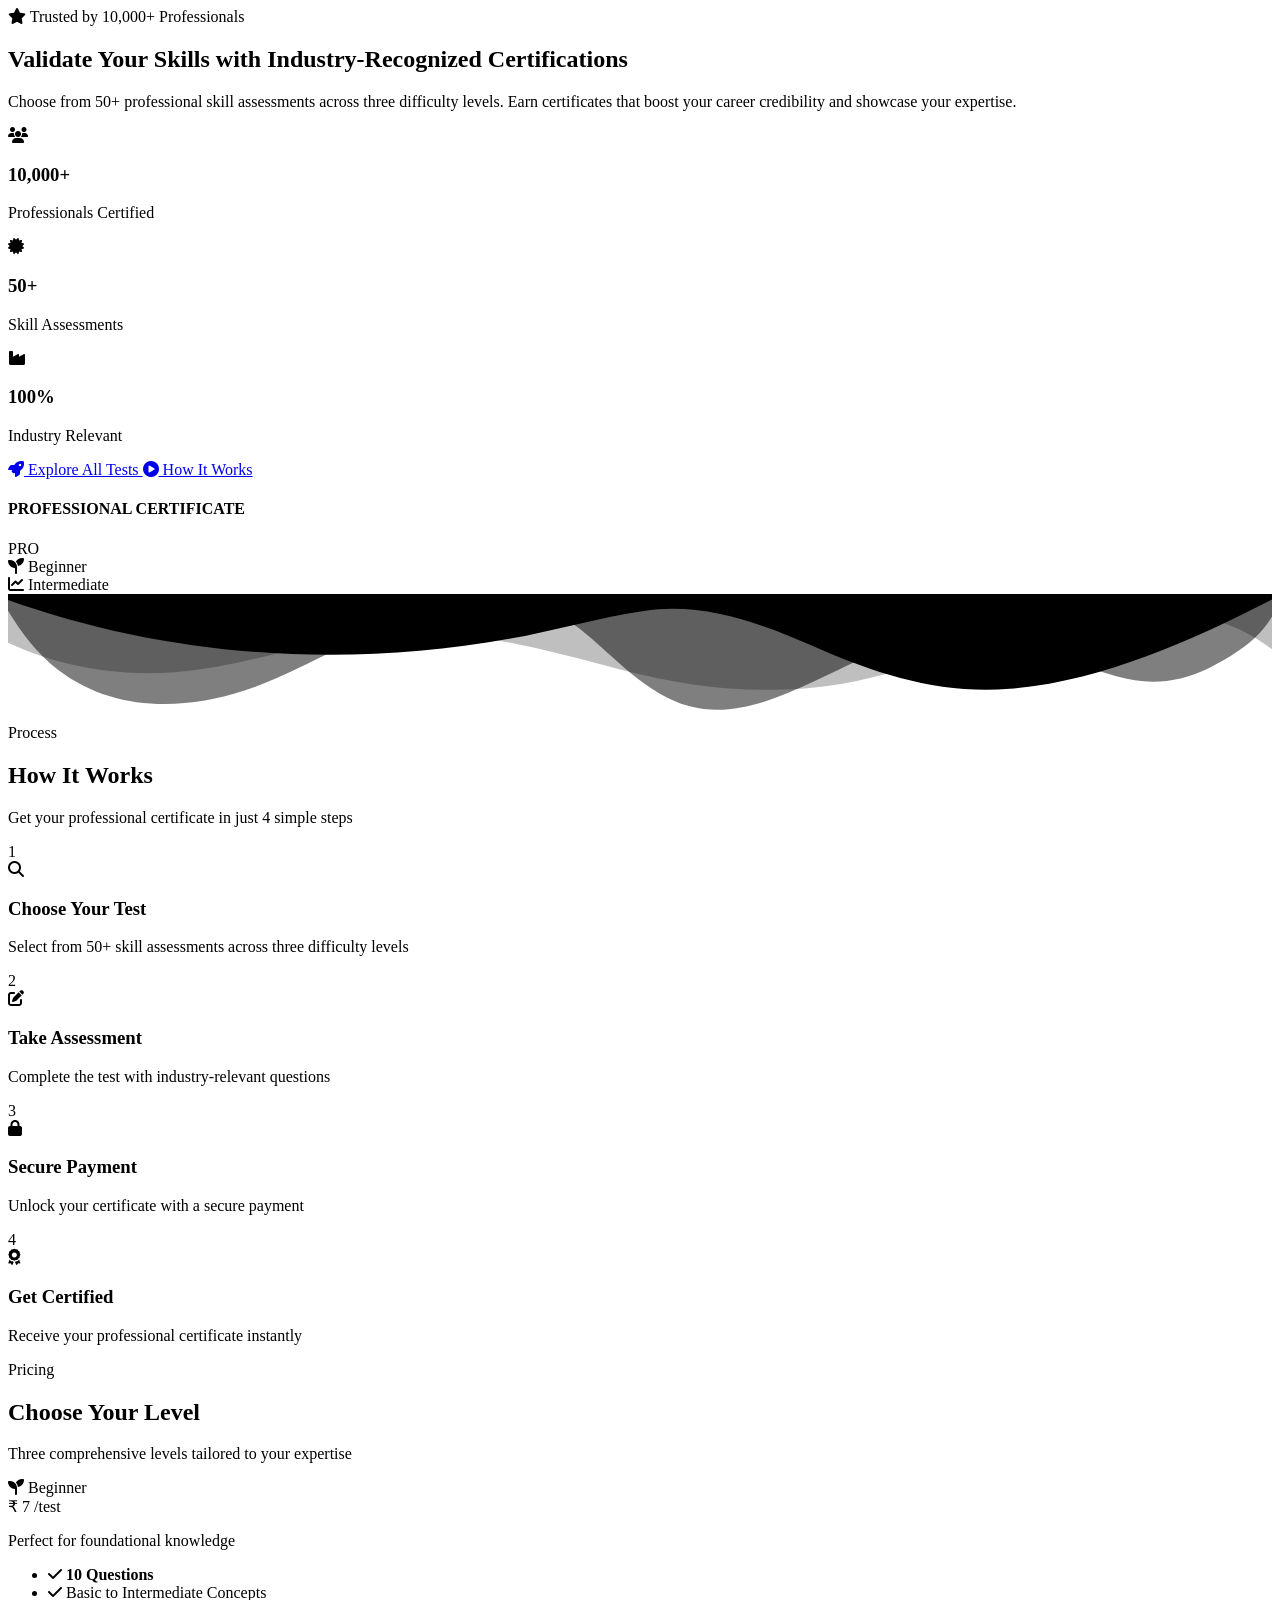
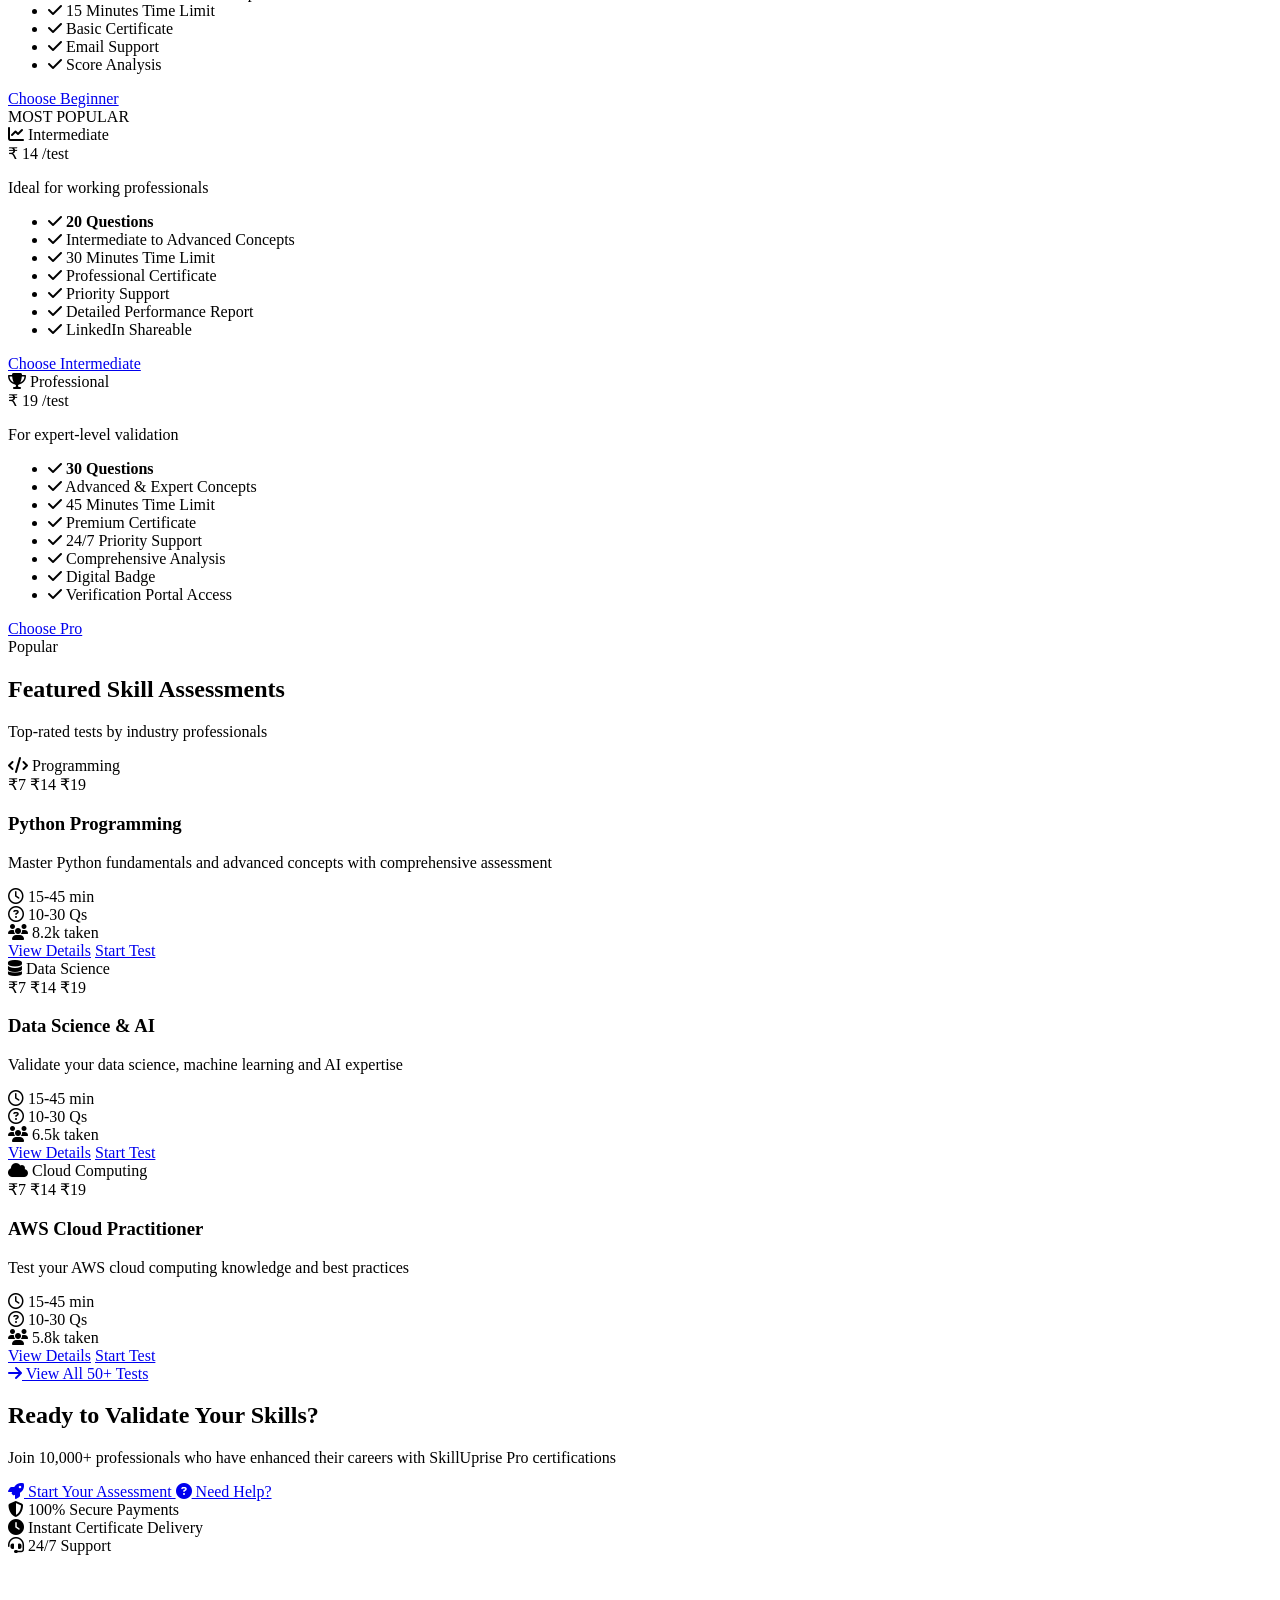
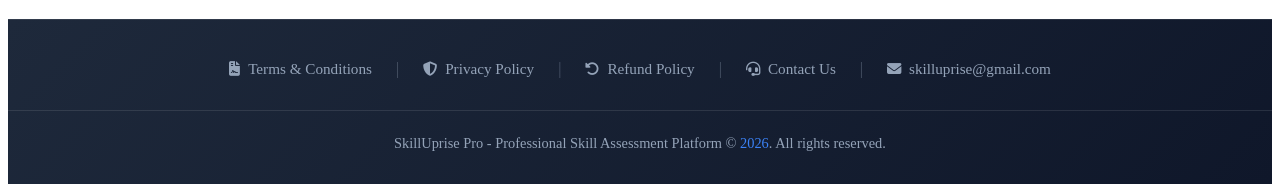
==== index.html @ c8ddd50e "Add files via upload" ====
<!DOCTYPE html>
<html lang="en">
<head>
    <!-- Google Analytics -->
    <script async src="https://www.googletagmanager.com/gtag/js?id=G-DES013BZ2B"></script>
    <script>
      window.dataLayer = window.dataLayer || [];
      function gtag(){dataLayer.push(arguments);}
      gtag('js', new Date());
      gtag('config', 'G-DES013BZ2B');
    </script>

    <!-- Meta Tags -->
    <meta charset="UTF-8">
    <meta name="viewport" content="width=device-width, initial-scale=1.0">
    <meta name="description" content="SkillUprise Pro - Professional skill assessment platform with multi-level certifications. Validate your expertise with industry-recognized certificates.">
    <meta name="keywords" content="skill assessment, certification, professional certificate, online test, career development">
    <meta name="author" content="SkillUprise">
    <meta name="google-site-verification" content="4N7xfxtTd3sCg5svrFJNvcaho8en85BEF1uPayk_ZVs" />
    
    <!-- Open Graph Tags -->
    <meta property="og:title" content="SkillUprise Pro - Professional Skill Assessment Platform">
    <meta property="og:description" content="Validate your expertise with industry-recognized certificates. Three difficulty levels available.">
    <meta property="og:image" content="https://skilluprise.online/images/og-image.jpg">
    <meta property="og:url" content="https://skilluprise.online">
    <meta property="og:type" content="website">
    
    <!-- Twitter Card -->
    <meta name="twitter:card" content="summary_large_image">
    <meta name="twitter:title" content="SkillUprise Pro">
    <meta name="twitter:description" content="Professional skill assessment platform">
    
    <!-- Favicon -->
    <link rel="icon" type="image/png" href="favicon.png">
    <link rel="apple-touch-icon" href="apple-touch-icon.png">
    
    <!-- Title -->
    <title>SkillUprise Pro - Professional Skill Assessment & Certification Platform</title>
    
    <!-- Stylesheets -->
    <link rel="stylesheet" href="https://cdnjs.cloudflare.com/ajax/libs/font-awesome/6.4.0/css/all.min.css">
    <link href="https://fonts.googleapis.com/css2?family=Poppins:wght@300;400;500;600;700&family=Inter:wght@400;500;600;700&display=swap" rel="stylesheet">
    <link rel="stylesheet" href="css/style.css">
    <link rel="stylesheet" href="css/responsive.css">
    
    <!-- Preload Critical Assets -->
    <link rel="preload" href="css/style.css" as="style">
    <link rel="preconnect" href="https://fonts.googleapis.com">
    <link rel="preconnect" href="https://fonts.gstatic.com" crossorigin>
</head>
<body>



    <!-- Hero Section -->
    <section class="hero-section">
        <div class="container">
            <div class="hero-content">
                <div class="hero-text">
                    <span class="hero-badge">
                        <i class="fas fa-star"></i> Trusted by 10,000+ Professionals
                    </span>
                    <h1 class="hero-title">
                        Validate Your Skills with <span class="highlight">Industry-Recognized</span> Certifications
                    </h1>
                    <p class="hero-description">
                        Choose from 50+ professional skill assessments across three difficulty levels. 
                        Earn certificates that boost your career credibility and showcase your expertise.
                    </p>
                    
                    <div class="hero-stats">
                        <div class="stat-item">
                            <i class="fas fa-users"></i>
                            <div>
                                <h3>10,000+</h3>
                                <p>Professionals Certified</p>
                            </div>
                        </div>
                        <div class="stat-item">
                            <i class="fas fa-certificate"></i>
                            <div>
                                <h3>50+</h3>
                                <p>Skill Assessments</p>
                            </div>
                        </div>
                        <div class="stat-item">
                            <i class="fas fa-industry"></i>
                            <div>
                                <h3>100%</h3>
                                <p>Industry Relevant</p>
                            </div>
                        </div>
                    </div>
                    
                    <div class="hero-actions">
                        <a href="tests.html" class="btn btn-primary btn-lg">
                            <i class="fas fa-rocket"></i> Explore All Tests
                        </a>
                        <a href="#how-it-works" class="btn btn-outline btn-lg">
                            <i class="fas fa-play-circle"></i> How It Works
                        </a>
                    </div>
                </div>
                
                <div class="hero-image">
                    <div class="certificate-preview">
                        <div class="certificate-card">
                            <div class="certificate-header">
                                <h4>PROFESSIONAL CERTIFICATE</h4>
                                <span class="cert-badge pro">PRO</span>
                            
                            </div>
                        </div>
                        
                        <div class="floating-badge beginner">
                            <i class="fas fa-seedling"></i>
                            <span>Beginner</span>
                        </div>
                        <div class="floating-badge intermediate">
                            <i class="fas fa-chart-line"></i>
                            <span>Intermediate</span>
                        </div>
                    </div>
                </div>
            </div>
        </div>
        
        <div class="hero-wave">
            <svg viewBox="0 0 1200 120" preserveAspectRatio="none">
                <path d="M0,0V46.29c47.79,22.2,103.59,32.17,158,28,70.36-5.37,136.33-33.31,206.8-37.5C438.64,32.43,512.34,53.67,583,72.05c69.27,18,138.3,24.88,209.4,13.08,36.15-6,69.85-17.84,104.45-29.34C989.49,25,1113-14.29,1200,52.47V0Z" opacity=".25" fill="currentColor"></path>
                <path d="M0,0V15.81C13,36.92,27.64,56.86,47.69,72.05,99.41,111.27,165,111,224.58,91.58c31.15-10.15,60.09-26.07,89.67-39.8,40.92-19,84.73-46,130.83-49.67,36.26-2.85,70.9,9.42,98.6,31.56,31.77,25.39,62.32,62,103.63,73,40.44,10.79,81.35-6.69,119.13-24.28s75.16-39,116.92-43.05c59.73-5.85,113.28,22.88,168.9,38.84,30.2,8.66,59,6.17,87.09-7.5,22.43-10.89,48-26.93,60.65-49.24V0Z" opacity=".5" fill="currentColor"></path>
                <path d="M0,0V5.63C149.93,59,314.09,71.32,475.83,42.57c43-7.64,84.23-20.12,127.61-26.46,59-8.63,112.48,12.24,165.56,35.4C827.93,77.22,886,95.24,951.2,90c86.53-7,172.46-45.71,248.8-84.81V0Z" fill="currentColor"></path>
            </svg>
        </div>
    </section>

    <!-- How It Works Section -->
    <section class="section section-light" id="how-it-works">
        <div class="container">
            <div class="section-header">
                <span class="section-subtitle">Process</span>
                <h2 class="section-title">How It Works</h2>
                <p class="section-description">Get your professional certificate in just 4 simple steps</p>
            </div>
            
            <div class="steps-container">
                <div class="step-card">
                    <div class="step-number">1</div>
                    <div class="step-icon">
                        <i class="fas fa-search"></i>
                    </div>
                    <h3>Choose Your Test</h3>
                    <p>Select from 50+ skill assessments across three difficulty levels</p>
                </div>
                
                <div class="step-card">
                    <div class="step-number">2</div>
                    <div class="step-icon">
                        <i class="fas fa-edit"></i>
                    </div>
                    <h3>Take Assessment</h3>
                    <p>Complete the test with industry-relevant questions</p>
                </div>
                
                <div class="step-card">
                    <div class="step-number">3</div>
                    <div class="step-icon">
                        <i class="fas fa-lock"></i>
                    </div>
                    <h3>Secure Payment</h3>
                    <p>Unlock your certificate with a secure payment</p>
                </div>
                
                <div class="step-card">
                    <div class="step-number">4</div>
                    <div class="step-icon">
                        <i class="fas fa-award"></i>
                    </div>
                    <h3>Get Certified</h3>
                    <p>Receive your professional certificate instantly</p>
                </div>
            </div>
        </div>
    </section>

    <!-- Test Levels Section -->
    <section class="section">
        <div class="container">
            <div class="section-header">
                <span class="section-subtitle">Pricing</span>
                <h2 class="section-title">Choose Your Level</h2>
                <p class="section-description">Three comprehensive levels tailored to your expertise</p>
            </div>
            
            <div class="pricing-cards">
                <!-- Beginner Card -->
                <div class="pricing-card beginner">
                    <div class="pricing-header">
                        <div class="level-badge beginner">
                            <i class="fas fa-seedling"></i>
                            <span>Beginner</span>
                        </div>
                        <div class="price">
                            <span class="currency">₹</span>
                            <span class="amount">7</span>
                            <span class="period">/test</span>
                        </div>
                        <p class="price-description">Perfect for foundational knowledge</p>
                    </div>
                    
                    <div class="pricing-features">
                        <ul>
                            <li><i class="fas fa-check"></i> <strong>10 Questions</strong></li>
                            <li><i class="fas fa-check"></i> Basic to Intermediate Concepts</li>
                            <li><i class="fas fa-check"></i> 15 Minutes Time Limit</li>
                            <li><i class="fas fa-check"></i> Basic Certificate</li>
                            <li><i class="fas fa-check"></i> Email Support</li>
                            <li><i class="fas fa-check"></i> Score Analysis</li>
                        </ul>
                    </div>
                    
                    <div class="pricing-actions">
                        <a href="tests.html?level=beginner" class="btn btn-outline btn-block">Choose Beginner</a>
                    </div>
                </div>
                
                <!-- Intermediate Card -->
                <div class="pricing-card intermediate featured">
                    <div class="popular-badge">MOST POPULAR</div>
                    <div class="pricing-header">
                        <div class="level-badge intermediate">
                            <i class="fas fa-chart-line"></i>
                            <span>Intermediate</span>
                        </div>
                        <div class="price">
                            <span class="currency">₹</span>
                            <span class="amount">14</span>
                            <span class="period">/test</span>
                        </div>
                        <p class="price-description">Ideal for working professionals</p>
                    </div>
                    
                    <div class="pricing-features">
                        <ul>
                            <li><i class="fas fa-check"></i> <strong>20 Questions</strong></li>
                            <li><i class="fas fa-check"></i> Intermediate to Advanced Concepts</li>
                            <li><i class="fas fa-check"></i> 30 Minutes Time Limit</li>
                            <li><i class="fas fa-check"></i> Professional Certificate</li>
                            <li><i class="fas fa-check"></i> Priority Support</li>
                            <li><i class="fas fa-check"></i> Detailed Performance Report</li>
                            <li><i class="fas fa-check"></i> LinkedIn Shareable</li>
                        </ul>
                    </div>
                    
                    <div class="pricing-actions">
                        <a href="tests.html?level=intermediate" class="btn btn-primary btn-block">Choose Intermediate</a>
                    </div>
                </div>
                
                <!-- Pro Card -->
                <div class="pricing-card pro">
                    <div class="pricing-header">
                        <div class="level-badge pro">
                            <i class="fas fa-trophy"></i>
                            <span>Professional</span>
                        </div>
                        <div class="price">
                            <span class="currency">₹</span>
                            <span class="amount">19</span>
                            <span class="period">/test</span>
                        </div>
                        <p class="price-description">For expert-level validation</p>
                    </div>
                    
                    <div class="pricing-features">
                        <ul>
                            <li><i class="fas fa-check"></i> <strong>30 Questions</strong></li>
                            <li><i class="fas fa-check"></i> Advanced & Expert Concepts</li>
                            <li><i class="fas fa-check"></i> 45 Minutes Time Limit</li>
                            <li><i class="fas fa-check"></i> Premium Certificate</li>
                            <li><i class="fas fa-check"></i> 24/7 Priority Support</li>
                            <li><i class="fas fa-check"></i> Comprehensive Analysis</li>
                            <li><i class="fas fa-check"></i> Digital Badge</li>
                            <li><i class="fas fa-check"></i> Verification Portal Access</li>
                        </ul>
                    </div>
                    
                    <div class="pricing-actions">
                        <a href="tests.html?level=pro" class="btn btn-outline btn-block">Choose Pro</a>
                    </div>
                </div>
            </div>
        </div>
    </section>

    <!-- Featured Tests Section -->
    <section class="section section-light">
        <div class="container">
            <div class="section-header">
                <span class="section-subtitle">Popular</span>
                <h2 class="section-title">Featured Skill Assessments</h2>
                <p class="section-description">Top-rated tests by industry professionals</p>
            </div>
            
            <div class="test-grid">
                <!-- Test Card 1 -->
                <div class="test-card">
                    <div class="test-header">
                        <div class="test-category programming">
                            <i class="fas fa-code"></i> Programming
                        </div>
                        <div class="test-levels">
                            <span class="level-badge beginner">₹7</span>
                            <span class="level-badge intermediate">₹14</span>
                            <span class="level-badge pro">₹19</span>
                        </div>
                    </div>
                    
                    <div class="test-body">
                        <h3>Python Programming</h3>
                        <p>Master Python fundamentals and advanced concepts with comprehensive assessment</p>
                        
                        <div class="test-stats">
                            <div class="stat">
                                <i class="far fa-clock"></i>
                                <span>15-45 min</span>
                            </div>
                            <div class="stat">
                                <i class="far fa-question-circle"></i>
                                <span>10-30 Qs</span>
                            </div>
                            <div class="stat">
                                <i class="fas fa-users"></i>
                                <span>8.2k taken</span>
                            </div>
                        </div>
                    </div>
                    
                    <div class="test-actions">
                        <a href="test-detail.html?id=python" class="btn btn-outline">View Details</a>
                        <a href="begin-test.html?id=python&level=beginner" class="btn btn-primary">Start Test</a>
                    </div>
                </div>
                
                <!-- Test Card 2 -->
                <div class="test-card">
                    <div class="test-header">
                        <div class="test-category data">
                            <i class="fas fa-database"></i> Data Science
                        </div>
                        <div class="test-levels">
                            <span class="level-badge beginner">₹7</span>
                            <span class="level-badge intermediate">₹14</span>
                            <span class="level-badge pro">₹19</span>
                        </div>
                    </div>
                    
                    <div class="test-body">
                        <h3>Data Science & AI</h3>
                        <p>Validate your data science, machine learning and AI expertise</p>
                        
                        <div class="test-stats">
                            <div class="stat">
                                <i class="far fa-clock"></i>
                                <span>15-45 min</span>
                            </div>
                            <div class="stat">
                                <i class="far fa-question-circle"></i>
                                <span>10-30 Qs</span>
                            </div>
                            <div class="stat">
                                <i class="fas fa-users"></i>
                                <span>6.5k taken</span>
                            </div>
                        </div>
                    </div>
                    
                    <div class="test-actions">
                        <a href="test-detail.html?id=datascience" class="btn btn-outline">View Details</a>
                        <a href="begin-test.html?id=datascience&level=intermediate" class="btn btn-primary">Start Test</a>
                    </div>
                </div>
                
                <!-- Test Card 3 -->
                <div class="test-card">
                    <div class="test-header">
                        <div class="test-category cloud">
                            <i class="fas fa-cloud"></i> Cloud Computing
                        </div>
                        <div class="test-levels">
                            <span class="level-badge beginner">₹7</span>
                            <span class="level-badge intermediate">₹14</span>
                            <span class="level-badge pro">₹19</span>
                        </div>
                    </div>
                    
                    <div class="test-body">
                        <h3>AWS Cloud Practitioner</h3>
                        <p>Test your AWS cloud computing knowledge and best practices</p>
                        
                        <div class="test-stats">
                            <div class="stat">
                                <i class="far fa-clock"></i>
                                <span>15-45 min</span>
                            </div>
                            <div class="stat">
                                <i class="far fa-question-circle"></i>
                                <span>10-30 Qs</span>
                            </div>
                            <div class="stat">
                                <i class="fas fa-users"></i>
                                <span>5.8k taken</span>
                            </div>
                        </div>
                    </div>
                    
                    <div class="test-actions">
                        <a href="test-detail.html?id=aws" class="btn btn-outline">View Details</a>
                        <a href="begin-test.html?id=aws&level=pro" class="btn btn-primary">Start Test</a>
                    </div>
                </div>
            </div>
            
            <div class="text-center mt-4">
                <a href="tests.html" class="btn btn-outline btn-lg">
                    <i class="fas fa-arrow-right"></i> View All 50+ Tests
                </a>
            </div>
        </div>
    </section>

    

    <!-- CTA Section -->
    <section class="cta-section">
        <div class="container">
            <div class="cta-content">
                <h2>Ready to Validate Your Skills?</h2>
                <p>Join 10,000+ professionals who have enhanced their careers with SkillUprise Pro certifications</p>
                
                <div class="cta-buttons">
                    <a href="tests.html" class="btn btn-primary btn-lg">
                        <i class="fas fa-rocket"></i> Start Your Assessment
                    </a>
                    <a href="contact.html" class="btn btn-outline btn-lg">
                        <i class="fas fa-question-circle"></i> Need Help?
                    </a>
                </div>
                
                <div class="cta-features">
                    <div class="feature">
                        <i class="fas fa-shield-alt"></i>
                        <span>100% Secure Payments</span>
                    </div>
                    <div class="feature">
                        <i class="fas fa-clock"></i>
                        <span>Instant Certificate Delivery</span>
                    </div>
                    <div class="feature">
                        <i class="fas fa-headset"></i>
                        <span>24/7 Support</span>
                    </div>
                </div>
            </div>
        </div>
    </section>

    

    <!-- Scripts -->
    <script src="https://checkout.razorpay.com/v1/checkout.js"></script>
    <script src="js/main.js"></script>
    
    <script>
        // Main JavaScript functionality
        document.addEventListener('DOMContentLoaded', function() {
            // Hide loading spinner
            setTimeout(() => {
                document.getElementById('loading-spinner').style.display = 'none';
            }, 1000);
            
            // Mobile navigation toggle
            const navToggle = document.getElementById('navToggle');
            const navMenu = document.getElementById('navMenu');
            
            if (navToggle && navMenu) {
                navToggle.addEventListener('click', () => {
                    navMenu.classList.toggle('active');
                    navToggle.innerHTML = navMenu.classList.contains('active') 
                        ? '<i class="fas fa-times"></i>' 
                        : '<i class="fas fa-bars"></i>';
                });
            }
            
            // Dropdown functionality
            const dropdowns = document.querySelectorAll('.dropdown');
            dropdowns.forEach(dropdown => {
                dropdown.addEventListener('click', (e) => {
                    if (window.innerWidth <= 768) {
                        e.preventDefault();
                        dropdown.classList.toggle('active');
                    }
                });
            });
            
            // Smooth scrolling for anchor links
            document.querySelectorAll('a[href^="#"]').forEach(anchor => {
                anchor.addEventListener('click', function(e) {
                    e.preventDefault();
                    const targetId = this.getAttribute('href');
                    if (targetId !== '#') {
                        const targetElement = document.querySelector(targetId);
                        if (targetElement) {
                            window.scrollTo({
                                top: targetElement.offsetTop - 80,
                                behavior: 'smooth'
                            });
                        }
                    }
                });
            });
            
            // Animate elements on scroll
            const observerOptions = {
                threshold: 100,
                rootMargin: '0px 0px -50px 0px'
            };
            
            const observer = new IntersectionObserver((entries) => {
                entries.forEach(entry => {
                    if (entry.isIntersecting) {
                        entry.target.classList.add('animated');
                    }
                });
            }, observerOptions);
            
            // Observe elements to animate
            document.querySelectorAll('.step-card, .pricing-card, .test-card, .testimonial-card').forEach(el => {
                observer.observe(el);
            });
            
            // Update copyright year
            const yearSpan = document.querySelector('.current-year');
            if (yearSpan) {
                yearSpan.textContent = new Date().getFullYear();
            }
        });
    </script>
</body>
</html>
<!-- Footer -->
<footer class="footer">
    <div class="container">
        <div class="footer-links">
            <a href="policies.html#terms" class="footer-link">
                <i class="fas fa-file-contract"></i> Terms & Conditions
            </a>
            <span class="separator">|</span>
            <a href="policies.html#privacy" class="footer-link">
                <i class="fas fa-shield-alt"></i> Privacy Policy
            </a>
            <span class="separator">|</span>
            <a href="policies.html#refund" class="footer-link">
                <i class="fas fa-undo-alt"></i> Refund Policy
            </a>
            <span class="separator">|</span>
            <a href="contact.html" class="footer-link">
                <i class="fas fa-headset"></i> Contact Us
            </a>
            <span class="separator">|</span>
            <a href="mailto:skilluprise@gmail.com" class="footer-link">
                <i class="fas fa-envelope"></i> skilluprise@gmail.com
            </a>
        </div>
        
        <div class="footer-bottom">
            <p>SkillUprise Pro - Professional Skill Assessment Platform &copy; <span class="current-year">2024</span>. All rights reserved.</p>
        </div>
    </div>
</footer>

<style>
    /* Footer Styles */
    .footer {
        background: linear-gradient(135deg, #1e293b 0%, #0f172a 100%);
        color: #e2e8f0;
        padding: 2rem 0;
        text-align: center;
        margin-top: 4rem;
        border-top: 1px solid rgba(255, 255, 255, 0.1);
    }

    .footer-links {
        display: flex;
        justify-content: center;
        align-items: center;
        flex-wrap: wrap;
        gap: 0.5rem;
        margin-bottom: 1.5rem;
        padding: 0 1rem;
    }

    .footer-link {
        color: #94a3b8;
        text-decoration: none;
        display: inline-flex;
        align-items: center;
        gap: 0.5rem;
        padding: 0.5rem 1rem;
        border-radius: 6px;
        transition: all 0.3s ease;
        font-size: 0.95rem;
    }

    .footer-link:hover {
        color: #3b82f6;
        background: rgba(59, 130, 246, 0.1);
        transform: translateY(-2px);
    }

    .footer-link i {
        font-size: 0.9rem;
    }

    .separator {
        color: #4a5568;
        user-select: none;
    }

    .footer-bottom {
        border-top: 1px solid rgba(255, 255, 255, 0.1);
        padding-top: 1.5rem;
        margin-top: 1rem;
    }

    .footer-bottom p {
        color: #94a3b8;
        font-size: 0.9rem;
        margin: 0;
    }

    .current-year {
        color: #3b82f6;
    }

    /* Responsive Design */
    @media (max-width: 768px) {
        .footer-links {
            flex-direction: column;
            gap: 0.75rem;
        }
        
        .separator {
            display: none;
        }
        
        .footer-link {
            padding: 0.75rem 1.5rem;
            background: rgba(255, 255, 255, 0.05);
            border-radius: 8px;
            width: 100%;
            max-width: 250px;
            justify-content: center;
        }
    }

    @media (max-width: 480px) {
        .footer {
            padding: 1.5rem 0;
        }
        
        .footer-link {
            font-size: 0.9rem;
            padding: 0.6rem 1rem;
        }
        
        .footer-bottom p {
            font-size: 0.85rem;
            padding: 0 1rem;
        }
    }
</style>

<script>
    // Update copyright year
    document.addEventListener('DOMContentLoaded', function() {
        const yearSpan = document.querySelector('.current-year');
        if (yearSpan) {
            yearSpan.textContent = new Date().getFullYear();
        }
    });
</script>
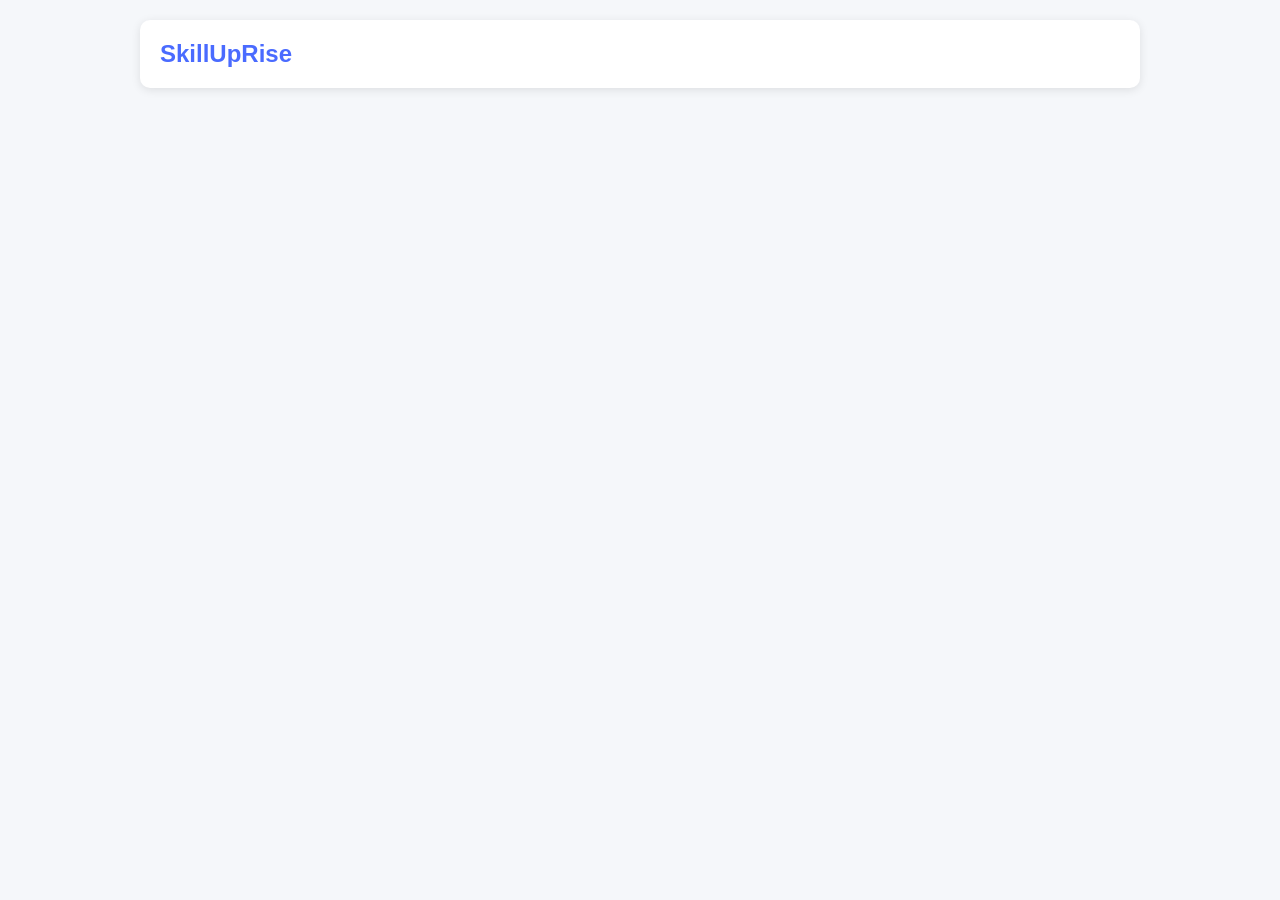
==== commit efd3030a: "Update index.html" ====
--- a/index.html
+++ b/index.html
@@ -1,692 +1,764 @@
 <!DOCTYPE html>
 <html lang="en">
 <head>
-    <!-- Google Analytics -->
-    <script async src="https://www.googletagmanager.com/gtag/js?id=G-DES013BZ2B"></script>
-    <script>
-      window.dataLayer = window.dataLayer || [];
-      function gtag(){dataLayer.push(arguments);}
-      gtag('js', new Date());
-      gtag('config', 'G-DES013BZ2B');
-    </script>
-
-    <!-- Meta Tags -->
     <meta charset="UTF-8">
     <meta name="viewport" content="width=device-width, initial-scale=1.0">
-    <meta name="description" content="SkillUprise Pro - Professional skill assessment platform with multi-level certifications. Validate your expertise with industry-recognized certificates.">
-    <meta name="keywords" content="skill assessment, certification, professional certificate, online test, career development">
-    <meta name="author" content="SkillUprise">
-    <meta name="google-site-verification" content="4N7xfxtTd3sCg5svrFJNvcaho8en85BEF1uPayk_ZVs" />
-    
-    <!-- Open Graph Tags -->
-    <meta property="og:title" content="SkillUprise Pro - Professional Skill Assessment Platform">
-    <meta property="og:description" content="Validate your expertise with industry-recognized certificates. Three difficulty levels available.">
-    <meta property="og:image" content="https://skilluprise.online/images/og-image.jpg">
-    <meta property="og:url" content="https://skilluprise.online">
-    <meta property="og:type" content="website">
-    
-    <!-- Twitter Card -->
-    <meta name="twitter:card" content="summary_large_image">
-    <meta name="twitter:title" content="SkillUprise Pro">
-    <meta name="twitter:description" content="Professional skill assessment platform">
-    
-    <!-- Favicon -->
-    <link rel="icon" type="image/png" href="favicon.png">
-    <link rel="apple-touch-icon" href="apple-touch-icon.png">
-    
-    <!-- Title -->
-    <title>SkillUprise Pro - Professional Skill Assessment & Certification Platform</title>
-    
-    <!-- Stylesheets -->
-    <link rel="stylesheet" href="https://cdnjs.cloudflare.com/ajax/libs/font-awesome/6.4.0/css/all.min.css">
-    <link href="https://fonts.googleapis.com/css2?family=Poppins:wght@300;400;500;600;700&family=Inter:wght@400;500;600;700&display=swap" rel="stylesheet">
-    <link rel="stylesheet" href="css/style.css">
-    <link rel="stylesheet" href="css/responsive.css">
-    
-    <!-- Preload Critical Assets -->
-    <link rel="preload" href="css/style.css" as="style">
-    <link rel="preconnect" href="https://fonts.googleapis.com">
-    <link rel="preconnect" href="https://fonts.gstatic.com" crossorigin>
+    <title>SkillUpRise - Learn Programming</title>
+    <style>
+        * {
+            margin: 0;
+            padding: 0;
+            box-sizing: border-box;
+            font-family: Arial, sans-serif;
+        }
+
+        body {
+            background: #f5f7fa;
+            color: #333;
+            padding: 20px;
+        }
+
+        .container {
+            max-width: 1000px;
+            margin: 0 auto;
+        }
+
+        /* Header */
+        .header {
+            background: white;
+            padding: 20px;
+            border-radius: 10px;
+            box-shadow: 0 2px 10px rgba(0,0,0,0.1);
+            margin-bottom: 20px;
+            display: flex;
+            justify-content: space-between;
+            align-items: center;
+        }
+
+        .logo {
+            font-size: 24px;
+            font-weight: bold;
+            color: #4a6bff;
+        }
+
+        .user-info {
+            display: flex;
+            align-items: center;
+            gap: 15px;
+        }
+
+        .btn {
+            padding: 8px 20px;
+            border: none;
+            border-radius: 5px;
+            cursor: pointer;
+            font-weight: 600;
+            background: #4a6bff;
+            color: white;
+        }
+
+        .btn:hover {
+            background: #3a5bef;
+        }
+
+        /* Course Card */
+        .course-card {
+            background: white;
+            padding: 30px;
+            border-radius: 10px;
+            box-shadow: 0 5px 15px rgba(0,0,0,0.1);
+            margin-bottom: 20px;
+        }
+
+        .course-title {
+            font-size: 28px;
+            margin-bottom: 10px;
+            color: #333;
+        }
+
+        .course-meta {
+            display: flex;
+            gap: 20px;
+            margin: 15px 0;
+            color: #666;
+        }
+
+        .course-actions {
+            margin-top: 20px;
+            display: flex;
+            gap: 10px;
+        }
+
+        /* Modal */
+        .modal {
+            display: none;
+            position: fixed;
+            top: 0;
+            left: 0;
+            width: 100%;
+            height: 100%;
+            background: rgba(0,0,0,0.5);
+            z-index: 1000;
+            justify-content: center;
+            align-items: center;
+        }
+
+        .modal-content {
+            background: white;
+            padding: 30px;
+            border-radius: 10px;
+            width: 90%;
+            max-width: 400px;
+        }
+
+        .form-group {
+            margin-bottom: 15px;
+        }
+
+        .form-group label {
+            display: block;
+            margin-bottom: 5px;
+            font-weight: 600;
+        }
+
+        .form-group input {
+            width: 100%;
+            padding: 10px;
+            border: 1px solid #ddd;
+            border-radius: 5px;
+            font-size: 16px;
+        }
+
+        /* Message */
+        .message {
+            position: fixed;
+            top: 20px;
+            right: 20px;
+            background: white;
+            padding: 15px 25px;
+            border-radius: 5px;
+            box-shadow: 0 5px 15px rgba(0,0,0,0.2);
+            z-index: 1001;
+            display: none;
+        }
+
+        .message.success {
+            border-left: 4px solid #28a745;
+        }
+
+        .message.error {
+            border-left: 4px solid #dc3545;
+        }
+
+        /* Loading */
+        .loading {
+            display: none;
+            position: fixed;
+            top: 0;
+            left: 0;
+            width: 100%;
+            height: 100%;
+            background: rgba(255,255,255,0.9);
+            z-index: 1002;
+            justify-content: center;
+            align-items: center;
+        }
+
+        .spinner {
+            width: 40px;
+            height: 40px;
+            border: 4px solid #f3f3f3;
+            border-top: 4px solid #4a6bff;
+            border-radius: 50%;
+            animation: spin 1s linear infinite;
+        }
+
+        @keyframes spin {
+            0% { transform: rotate(0deg); }
+            100% { transform: rotate(360deg); }
+        }
+
+        /* Chapter Content */
+        .chapter-content {
+            background: white;
+            padding: 30px;
+            border-radius: 10px;
+            margin: 20px 0;
+            box-shadow: 0 5px 15px rgba(0,0,0,0.1);
+        }
+
+        .mcq-section, .task-section {
+            margin: 20px 0;
+            padding: 20px;
+            background: #f8f9fa;
+            border-radius: 8px;
+        }
+
+        .mcq-option {
+            padding: 10px;
+            margin: 5px 0;
+            background: white;
+            border: 1px solid #ddd;
+            border-radius: 5px;
+            cursor: pointer;
+        }
+
+        .mcq-option.selected {
+            background: #e3f2fd;
+            border-color: #4a6bff;
+        }
+
+        textarea {
+            width: 100%;
+            padding: 10px;
+            border: 1px solid #ddd;
+            border-radius: 5px;
+            min-height: 100px;
+            margin: 10px 0;
+        }
+
+        /* Progress Bar */
+        .progress-container {
+            margin: 20px 0;
+        }
+
+        .progress-bar {
+            height: 10px;
+            background: #e0e0e0;
+            border-radius: 5px;
+            overflow: hidden;
+        }
+
+        .progress-fill {
+            height: 100%;
+            background: #4a6bff;
+            width: 0%;
+            transition: width 0.5s;
+        }
+    </style>
 </head>
 <body>
-
-
-
-    <!-- Hero Section -->
-    <section class="hero-section">
-        <div class="container">
-            <div class="hero-content">
-                <div class="hero-text">
-                    <span class="hero-badge">
-                        <i class="fas fa-star"></i> Trusted by 10,000+ Professionals
-                    </span>
-                    <h1 class="hero-title">
-                        Validate Your Skills with <span class="highlight">Industry-Recognized</span> Certifications
-                    </h1>
-                    <p class="hero-description">
-                        Choose from 50+ professional skill assessments across three difficulty levels. 
-                        Earn certificates that boost your career credibility and showcase your expertise.
-                    </p>
+    <div class="container">
+        <!-- Loading -->
+        <div class="loading" id="loading">
+            <div class="spinner"></div>
+        </div>
+
+        <!-- Message -->
+        <div class="message" id="message"></div>
+
+        <!-- Header -->
+        <div class="header" id="header">
+            <div class="logo">SkillUpRise</div>
+            <div class="user-info" id="userInfo">
+                <!-- Will be filled by JavaScript -->
+            </div>
+        </div>
+
+        <!-- Main Content -->
+        <div id="mainContent">
+            <!-- Will be filled by JavaScript -->
+        </div>
+    </div>
+
+    <!-- Modals -->
+    <div class="modal" id="loginModal">
+        <div class="modal-content">
+            <h2 style="margin-bottom: 20px;">Login</h2>
+            <form id="loginForm">
+                <div class="form-group">
+                    <label>Email</label>
+                    <input type="email" id="loginEmail" required>
+                </div>
+                <div class="form-group">
+                    <label>Password</label>
+                    <input type="password" id="loginPassword" required>
+                </div>
+                <button type="submit" class="btn" style="width: 100%;">Login</button>
+            </form>
+        </div>
+    </div>
+
+    <div class="modal" id="signupModal">
+        <div class="modal-content">
+            <h2 style="margin-bottom: 20px;">Sign Up</h2>
+            <form id="signupForm">
+                <div class="form-group">
+                    <label>Full Name</label>
+                    <input type="text" id="signupName" required>
+                </div>
+                <div class="form-group">
+                    <label>Email</label>
+                    <input type="email" id="signupEmail" required>
+                </div>
+                <div class="form-group">
+                    <label>Password</label>
+                    <input type="password" id="signupPassword" required minlength="6">
+                </div>
+                <button type="submit" class="btn" style="width: 100%;">Create Account</button>
+            </form>
+        </div>
+    </div>
+
+    <script>
+        // Configuration
+        const GOOGLE_SCRIPT_URL = 'https://script.google.com/macros/s/AKfycbwg8obk8BF_5XMUAlMV3u6kAJmWuRpdMUfY0810p3SokqlwDk2cbmVFZ2YuSRVWvweSIw/exec';
+        const RAZORPAY_KEY = 'rzp_test_x5g5F1m5rGl4l6'; // Replace with your key
+
+        // Course Data
+        const courseData = {
+            id: "WD001",
+            title: "Web Development Fundamentals",
+            description: "Learn HTML, CSS, and JavaScript from scratch. Build real projects with hands-on exercises.",
+            price: 49,
+            chapters: 2,
+            duration: "4 weeks",
+            
+            chapters: [
+                {
+                    id: 1,
+                    title: "HTML Basics",
+                    content: `HTML (HyperText Markup Language) is the foundation of web pages. Learn basic structure, tags, and elements.`,
+                    mcq: {
+                        question: "What does HTML stand for?",
+                        options: [
+                            "A) Hyper Text Markup Language",
+                            "B) High Tech Modern Language",
+                            "C) Hyper Transfer Markup Language",
+                            "D) Home Tool Markup Language"
+                        ],
+                        correct: "A"
+                    },
+                    task: "Create a simple HTML page with header, paragraph, and image."
+                },
+                {
+                    id: 2,
+                    title: "CSS Styling",
+                    content: `CSS (Cascading Style Sheets) is used to style HTML elements. Learn colors, fonts, and layouts.`,
+                    mcq: {
+                        question: "Which CSS property changes text color?",
+                        options: [
+                            "A) text-color",
+                            "B) font-color",
+                            "C) color",
+                            "D) background-color"
+                        ],
+                        correct: "C"
+                    },
+                    task: "Style your HTML page with colors, fonts, and layout."
+                }
+            ]
+        };
+
+        // State
+        let currentUser = null;
+        let currentCourse = courseData;
+        let userProgress = [];
+
+        // Initialize
+        async function init() {
+            showLoading();
+            
+            try {
+                // Initialize Google Sheets
+                const initResponse = await callGoogleScript('initialize', {});
+                console.log('System initialized:', initResponse);
+                
+                // Check saved user
+                const savedUser = localStorage.getItem('skilluprise_user');
+                if (savedUser) {
+                    currentUser = JSON.parse(savedUser);
+                    updateUserUI();
+                }
+                
+                // Load main page
+                loadHomePage();
+                
+            } catch (error) {
+                console.error('Initialization error:', error);
+                showMessage('Error connecting to server', 'error');
+                // Fallback: Load home page anyway
+                loadHomePage();
+            } finally {
+                hideLoading();
+            }
+        }
+
+        // Call Google Script
+        async function callGoogleScript(action, data = {}) {
+            try {
+                const response = await fetch(GOOGLE_SCRIPT_URL, {
+                    method: 'POST',
+                    headers: {
+                        'Content-Type': 'application/json',
+                    },
+                    body: JSON.stringify({
+                        action: action,
+                        ...data
+                    })
+                });
+                return await response.json();
+            } catch (error) {
+                console.error('API call failed:', error);
+                throw error;
+            }
+        }
+
+        // Show/Hide Loading
+        function showLoading() {
+            document.getElementById('loading').style.display = 'flex';
+        }
+
+        function hideLoading() {
+            document.getElementById('loading').style.display = 'none';
+        }
+
+        // Show Message
+        function showMessage(text, type = 'success') {
+            const messageDiv = document.getElementById('message');
+            messageDiv.textContent = text;
+            messageDiv.className = `message ${type}`;
+            messageDiv.style.display = 'block';
+            
+            setTimeout(() => {
+                messageDiv.style.display = 'none';
+            }, 3000);
+        }
+
+        // Show Modal
+        function showModal(modalId) {
+            document.getElementById(modalId).style.display = 'flex';
+        }
+
+        // Hide Modal
+        function hideModal(modalId) {
+            document.getElementById(modalId).style.display = 'none';
+        }
+
+        // Update User UI
+        function updateUserUI() {
+            const userInfoDiv = document.getElementById('userInfo');
+            
+            if (currentUser) {
+                userInfoDiv.innerHTML = `
+                    <span>Welcome, ${currentUser.name}</span>
+                    <button class="btn" onclick="logout()">Logout</button>
+                `;
+            } else {
+                userInfoDiv.innerHTML = `
+                    <button class="btn" onclick="showModal('loginModal')">Login</button>
+                    <button class="btn" onclick="showModal('signupModal')">Sign Up</button>
+                `;
+            }
+        }
+
+        // Load Home Page
+        function loadHomePage() {
+            const mainContent = document.getElementById('mainContent');
+            
+            mainContent.innerHTML = `
+                <div class="course-card">
+                    <h1 class="course-title">${courseData.title}</h1>
+                    <p>${courseData.description}</p>
                     
-                    <div class="hero-stats">
-                        <div class="stat-item">
-                            <i class="fas fa-users"></i>
-                            <div>
-                                <h3>10,000+</h3>
-                                <p>Professionals Certified</p>
-                            </div>
-                        </div>
-                        <div class="stat-item">
-                            <i class="fas fa-certificate"></i>
-                            <div>
-                                <h3>50+</h3>
-                                <p>Skill Assessments</p>
-                            </div>
-                        </div>
-                        <div class="stat-item">
-                            <i class="fas fa-industry"></i>
-                            <div>
-                                <h3>100%</h3>
-                                <p>Industry Relevant</p>
-                            </div>
-                        </div>
+                    <div class="course-meta">
+                        <span>💰 Price: ₹${courseData.price}</span>
+                        <span>📚 Chapters: ${courseData.chapters}</span>
+                        <span>⏱️ Duration: ${courseData.duration}</span>
                     </div>
                     
-                    <div class="hero-actions">
-                        <a href="tests.html" class="btn btn-primary btn-lg">
-                            <i class="fas fa-rocket"></i> Explore All Tests
-                        </a>
-                        <a href="#how-it-works" class="btn btn-outline btn-lg">
-                            <i class="fas fa-play-circle"></i> How It Works
-                        </a>
+                    <div class="course-actions" id="courseActions">
+                        <!-- Actions will be updated based on user status -->
                     </div>
                 </div>
-                
-                <div class="hero-image">
-                    <div class="certificate-preview">
-                        <div class="certificate-card">
-                            <div class="certificate-header">
-                                <h4>PROFESSIONAL CERTIFICATE</h4>
-                                <span class="cert-badge pro">PRO</span>
-                            
-                            </div>
+            `;
+            
+            updateCourseActions();
+        }
+
+        // Update Course Actions
+        function updateCourseActions() {
+            const actionsDiv = document.getElementById('courseActions');
+            
+            if (!currentUser) {
+                actionsDiv.innerHTML = `
+                    <button class="btn" onclick="showModal('loginModal')">
+                        Login to Enroll
+                    </button>
+                `;
+                return;
+            }
+            
+            // Check if user has access
+            checkCourseAccess().then(hasAccess => {
+                if (hasAccess) {
+                    actionsDiv.innerHTML = `
+                        <button class="btn" onclick="startCourse()">
+                            Start Learning
+                        </button>
+                        <button class="btn" onclick="viewProgress()">
+                            View Progress
+                        </button>
+                    `;
+                } else {
+                    actionsDiv.innerHTML = `
+                        <button class="btn" onclick="enrollCourse()">
+                            Enroll Now - ₹${courseData.price}
+                        </button>
+                    `;
+                }
+            });
+        }
+
+        // Check Course Access
+        async function checkCourseAccess() {
+            if (!currentUser) return false;
+            
+            try {
+                const response = await callGoogleScript('checkAccess', {
+                    userId: currentUser.userId,
+                    courseId: courseData.id
+                });
+                
+                return response.hasAccess || false;
+            } catch (error) {
+                console.error('Access check failed:', error);
+                return false;
+            }
+        }
+
+        // Enroll Course
+        async function enrollCourse() {
+            if (!currentUser) {
+                showModal('loginModal');
+                return;
+            }
+            
+            showLoading();
+            
+            try {
+                // Create payment order
+                const paymentResponse = await callGoogleScript('createPayment', {
+                    userId: currentUser.userId,
+                    courseId: courseData.id,
+                    amount: courseData.price
+                });
+                
+                if (paymentResponse.success) {
+                    // Initialize Razorpay
+                    const options = {
+                        key: RAZORPAY_KEY,
+                        amount: paymentResponse.amount,
+                        currency: paymentResponse.currency,
+                        name: 'SkillUpRise',
+                        description: courseData.title,
+                        order_id: paymentResponse.orderId,
+                        handler: async function(response) {
+                            await verifyPayment(response, paymentResponse.paymentId);
+                        },
+                        prefill: {
+                            name: currentUser.name,
+                            email: currentUser.email
+                        },
+                        theme: {
+                            color: '#4a6bff'
+                        }
+                    };
+                    
+                    const rzp = new Razorpay(options);
+                    rzp.open();
+                } else {
+                    showMessage('Payment creation failed', 'error');
+                }
+            } catch (error) {
+                console.error('Enrollment error:', error);
+                showMessage('Enrollment failed', 'error');
+            } finally {
+                hideLoading();
+            }
+        }
+
+        // Verify Payment
+        async function verifyPayment(razorpayResponse, paymentId) {
+            showLoading();
+            
+            try {
+                const response = await callGoogleScript('verifyPayment', {
+                    paymentId: paymentId,
+                    orderId: razorpayResponse.razorpay_order_id,
+                    userId: currentUser.userId,
+                    courseId: courseData.id
+                });
+                
+                if (response.success) {
+                    showMessage('Payment successful! Course enrolled.', 'success');
+                    updateCourseActions();
+                } else {
+                    showMessage('Payment verification failed', 'error');
+                }
+            } catch (error) {
+                console.error('Payment verification error:', error);
+                showMessage('Payment processing error', 'error');
+            } finally {
+                hideLoading();
+            }
+        }
+
+        // Start Course
+        function startCourse() {
+            loadChapter(1);
+        }
+
+        // Load Chapter
+        async function loadChapter(chapterId) {
+            const chapter = courseData.chapters.find(c => c.id === chapterId);
+            if (!chapter) {
+                // Course completed
+                completeCourse();
+                return;
+            }
+            
+            // Load user progress for this chapter
+            let userChapterProgress = null;
+            if (currentUser) {
+                try {
+                    const progressResponse = await callGoogleScript('getProgress', {
+                        userId: currentUser.userId,
+                        courseId: courseData.id
+                    });
+                    
+                    if (progressResponse.success) {
+                        userProgress = progressResponse.progress || [];
+                        userChapterProgress = userProgress.find(p => p.chapterId == chapterId);
+                    }
+                } catch (error) {
+                    console.error('Progress load error:', error);
+                }
+            }
+            
+            const mainContent = document.getElementById('mainContent');
+            mainContent.innerHTML = `
+                <div class="course-card">
+                    <h2>Chapter ${chapter.id}: ${chapter.title}</h2>
+                    <p>${chapter.content}</p>
+                </div>
+                
+                <div class="chapter-content">
+                    <div class="mcq-section">
+                        <h3>Quick Quiz</h3>
+                        <p><strong>${chapter.mcq.question}</strong></p>
+                        <div id="mcqOptions">
+                            ${chapter.mcq.options.map((option, index) => `
+                                <div class="mcq-option" onclick="selectMCQAnswer(${index}, '${option.split(')')[0]}')">
+                                    ${option}
+                                </div>
+                            `).join('')}
                         </div>
-                        
-                        <div class="floating-badge beginner">
-                            <i class="fas fa-seedling"></i>
-                            <span>Beginner</span>
-                        </div>
-                        <div class="floating-badge intermediate">
-                            <i class="fas fa-chart-line"></i>
-                            <span>Intermediate</span>
-                        </div>
-                    </div>
-                </div>
-            </div>
-        </div>
-        
-        <div class="hero-wave">
-            <svg viewBox="0 0 1200 120" preserveAspectRatio="none">
-                <path d="M0,0V46.29c47.79,22.2,103.59,32.17,158,28,70.36-5.37,136.33-33.31,206.8-37.5C438.64,32.43,512.34,53.67,583,72.05c69.27,18,138.3,24.88,209.4,13.08,36.15-6,69.85-17.84,104.45-29.34C989.49,25,1113-14.29,1200,52.47V0Z" opacity=".25" fill="currentColor"></path>
-                <path d="M0,0V15.81C13,36.92,27.64,56.86,47.69,72.05,99.41,111.27,165,111,224.58,91.58c31.15-10.15,60.09-26.07,89.67-39.8,40.92-19,84.73-46,130.83-49.67,36.26-2.85,70.9,9.42,98.6,31.56,31.77,25.39,62.32,62,103.63,73,40.44,10.79,81.35-6.69,119.13-24.28s75.16-39,116.92-43.05c59.73-5.85,113.28,22.88,168.9,38.84,30.2,8.66,59,6.17,87.09-7.5,22.43-10.89,48-26.93,60.65-49.24V0Z" opacity=".5" fill="currentColor"></path>
-                <path d="M0,0V5.63C149.93,59,314.09,71.32,475.83,42.57c43-7.64,84.23-20.12,127.61-26.46,59-8.63,112.48,12.24,165.56,35.4C827.93,77.22,886,95.24,951.2,90c86.53-7,172.46-45.71,248.8-84.81V0Z" fill="currentColor"></path>
-            </svg>
-        </div>
-    </section>
-
-    <!-- How It Works Section -->
-    <section class="section section-light" id="how-it-works">
-        <div class="container">
-            <div class="section-header">
-                <span class="section-subtitle">Process</span>
-                <h2 class="section-title">How It Works</h2>
-                <p class="section-description">Get your professional certificate in just 4 simple steps</p>
-            </div>
-            
-            <div class="steps-container">
-                <div class="step-card">
-                    <div class="step-number">1</div>
-                    <div class="step-icon">
-                        <i class="fas fa-search"></i>
-                    </div>
-                    <h3>Choose Your Test</h3>
-                    <p>Select from 50+ skill assessments across three difficulty levels</p>
-                </div>
-                
-                <div class="step-card">
-                    <div class="step-number">2</div>
-                    <div class="step-icon">
-                        <i class="fas fa-edit"></i>
-                    </div>
-                    <h3>Take Assessment</h3>
-                    <p>Complete the test with industry-relevant questions</p>
-                </div>
-                
-                <div class="step-card">
-                    <div class="step-number">3</div>
-                    <div class="step-icon">
-                        <i class="fas fa-lock"></i>
-                    </div>
-                    <h3>Secure Payment</h3>
-                    <p>Unlock your certificate with a secure payment</p>
-                </div>
-                
-                <div class="step-card">
-                    <div class="step-number">4</div>
-                    <div class="step-icon">
-                        <i class="fas fa-award"></i>
-                    </div>
-                    <h3>Get Certified</h3>
-                    <p>Receive your professional certificate instantly</p>
-                </div>
-            </div>
-        </div>
-    </section>
-
-    <!-- Test Levels Section -->
-    <section class="section">
-        <div class="container">
-            <div class="section-header">
-                <span class="section-subtitle">Pricing</span>
-                <h2 class="section-title">Choose Your Level</h2>
-                <p class="section-description">Three comprehensive levels tailored to your expertise</p>
-            </div>
-            
-            <div class="pricing-cards">
-                <!-- Beginner Card -->
-                <div class="pricing-card beginner">
-                    <div class="pricing-header">
-                        <div class="level-badge beginner">
-                            <i class="fas fa-seedling"></i>
-                            <span>Beginner</span>
-                        </div>
-                        <div class="price">
-                            <span class="currency">₹</span>
-                            <span class="amount">7</span>
-                            <span class="period">/test</span>
-                        </div>
-                        <p class="price-description">Perfect for foundational knowledge</p>
+                        <div id="mcqResult" style="margin-top: 10px;"></div>
                     </div>
                     
-                    <div class="pricing-features">
-                        <ul>
-                            <li><i class="fas fa-check"></i> <strong>10 Questions</strong></li>
-                            <li><i class="fas fa-check"></i> Basic to Intermediate Concepts</li>
-                            <li><i class="fas fa-check"></i> 15 Minutes Time Limit</li>
-                            <li><i class="fas fa-check"></i> Basic Certificate</li>
-                            <li><i class="fas fa-check"></i> Email Support</li>
-                            <li><i class="fas fa-check"></i> Score Analysis</li>
-                        </ul>
+                    <div class="task-section">
+                        <h3>Practical Task</h3>
+                        <p><strong>Task:</strong> ${chapter.task}</p>
+                        <div class="form-group">
+                            <label>Your Solution:</label>
+                            <textarea id="taskSolution" placeholder="Describe your solution or paste your code..."></textarea>
+                        </div>
+                        <div class="form-group">
+                            <label>Summary:</label>
+                            <textarea id="taskSummary" placeholder="Briefly explain your approach..."></textarea>
+                        </div>
+                        <button class="btn" onclick="submitChapter(${chapter.id})" style="width: 100%;">
+                            Submit Chapter ${chapter.id}
+                        </button>
                     </div>
+                </div>
+                
+                <div style="text-align: center; margin: 20px 0;">
+                    <button class="btn" onclick="loadHomePage()">Back to Course</button>
+                </div>
+            `;
+            
+            // If already completed, show completion status
+            if (userChapterProgress) {
+                document.getElementById('mcqResult').innerHTML = `
+                    <div style="background: #d4edda; padding: 10px; border-radius: 5px;">
+                        ✓ Already completed on ${new Date(userChapterProgress.submittedAt).toLocaleDateString()}
+                    </div>
+                `;
+                document.getElementById('taskSolution').value = userChapterProgress.taskAnswer || '';
+                document.getElementById('taskSummary').value = userChapterProgress.taskSummary || '';
+            }
+        }
+
+        // Select MCQ Answer
+        let selectedMCQ = null;
+        function selectMCQAnswer(index, answer) {
+            selectedMCQ = answer;
+            
+            // Update UI
+            const options = document.querySelectorAll('.mcq-option');
+            options.forEach((opt, i) => {
+                if (i === index) {
+                    opt.classList.add('selected');
+                } else {
+                    opt.classList.remove('selected');
+                }
+            });
+        }
+
+        // Submit Chapter
+        async function submitChapter(chapterId) {
+            if (!selectedMCQ) {
+                showMessage('Please select an MCQ answer', 'error');
+                return;
+            }
+            
+            const taskSolution = document.getElementById('taskSolution').value;
+            const taskSummary = document.getElementById('taskSummary').value;
+            
+            if (!taskSolution || !taskSummary) {
+                showMessage('Please fill in both task fields', 'error');
+                return;
+            }
+            
+            showLoading();
+            
+            try {
+                const response = await callGoogleScript('saveProgress', {
+                    userId: currentUser.userId,
+                    courseId: courseData.id,
+                    chapterId: chapterId,
+                    mcqResult: selectedMCQ,
+                    taskAnswer: taskSolution,
+                    taskSummary: taskSummary
+                });
+                
+                if (response.success) {
+                    showMessage('Chapter submitted successfully!', 'success');
                     
-                    <div class="pricing-actions">
-                        <a href="tests.html?level=beginner" class="btn btn-outline btn-block">Choose Beginner</a>
-                    </div>
-                </div>
-                
-                <!-- Intermediate Card -->
-                <div class="pricing-card intermediate featured">
-                    <div class="popular-badge">MOST POPULAR</div>
-                    <div class="pricing-header">
-                        <div class="level-badge intermediate">
-                            <i class="fas fa-chart-line"></i>
-                            <span>Intermediate</span>
-                        </div>
-                        <div class="price">
-                            <span class="currency">₹</span>
-                            <span class="amount">14</span>
-                            <span class="period">/test</span>
-                        </div>
-                        <p class="price-description">Ideal for working professionals</p>
-                    </div>
-                    
-                    <div class="pricing-features">
-                        <ul>
-                            <li><i class="fas fa-check"></i> <strong>20 Questions</strong></li>
-                            <li><i class="fas fa-check"></i> Intermediate to Advanced Concepts</li>
-                            <li><i class="fas fa-check"></i> 30 Minutes Time Limit</li>
-                            <li><i class="fas fa-check"></i> Professional Certificate</li>
-                            <li><i class="fas fa-check"></i> Priority Support</li>
-                            <li><i class="fas fa-check"></i> Detailed Performance Report</li>
-                            <li><i class="fas fa-check"></i> LinkedIn Shareable</li>
-                        </ul>
-                    </div>
-                    
-                    <div class="pricing-actions">
-                        <a href="tests.html?level=intermediate" class="btn btn-primary btn-block">Choose Intermediate</a>
-                    </div>
-                </div>
-                
-                <!-- Pro Card -->
-                <div class="pricing-card pro">
-                    <div class="pricing-header">
-                        <div class="level-badge pro">
-                            <i class="fas fa-trophy"></i>
-                            <span>Professional</span>
-                        </div>
-                        <div class="price">
-                            <span class="currency">₹</span>
-                            <span class="amount">19</span>
-                            <span class="period">/test</span>
-                        </div>
-                        <p class="price-description">For expert-level validation</p>
-                    </div>
-                    
-                    <div class="pricing-features">
-                        <ul>
-                            <li><i class="fas fa-check"></i> <strong>30 Questions</strong></li>
-                            <li><i class="fas fa-check"></i> Advanced & Expert Concepts</li>
-                            <li><i class="fas fa-check"></i> 45 Minutes Time Limit</li>
-                            <li><i class="fas fa-check"></i> Premium Certificate</li>
-                            <li><i class="fas fa-check"></i> 24/7 Priority Support</li>
-                            <li><i class="fas fa-check"></i> Comprehensive Analysis</li>
-                            <li><i class="fas fa-check"></i> Digital Badge</li>
-                            <li><i class="fas fa-check"></i> Verification Portal Access</li>
-                        </ul>
-                    </div>
-                    
-                    <div class="pricing-actions">
-                        <a href="tests.html?level=pro" class="btn btn-outline btn-block">Choose Pro</a>
-                    </div>
-                </div>
-            </div>
-        </div>
-    </section>
-
-    <!-- Featured Tests Section -->
-    <section class="section section-light">
-        <div class="container">
-            <div class="section-header">
-                <span class="section-subtitle">Popular</span>
-                <h2 class="section-title">Featured Skill Assessments</h2>
-                <p class="section-description">Top-rated tests by industry professionals</p>
-            </div>
-            
-            <div class="test-grid">
-                <!-- Test Card 1 -->
-                <div class="test-card">
-                    <div class="test-header">
-                        <div class="test-category programming">
-                            <i class="fas fa-code"></i> Programming
-                        </div>
-                        <div class="test-levels">
-                            <span class="level-badge beginner">₹7</span>
-                            <span class="level-badge intermediate">₹14</span>
-                            <span class="level-badge pro">₹19</span>
-                        </div>
-                    </div>
-                    
-                    <div class="test-body">
-                        <h3>Python Programming</h3>
-                        <p>Master Python fundamentals and advanced concepts with comprehensive assessment</p>
-                        
-                        <div class="test-stats">
-                            <div class="stat">
-                                <i class="far fa-clock"></i>
-                                <span>15-45 min</span>
-                            </div>
-                            <div class="stat">
-                                <i class="far fa-question-circle"></i>
-                                <span>10-30 Qs</span>
-                            </div>
-                            <div class="stat">
-                                <i class="fas fa-users"></i>
-                                <span>8.2k taken</span>
-                            </div>
-                        </div>
-                    </div>
-                    
-                    <div class="test-actions">
-                        <a href="test-detail.html?id=python" class="btn btn-outline">View Details</a>
-                        <a href="begin-test.html?id=python&level=beginner" class="btn btn-primary">Start Test</a>
-                    </div>
-                </div>
-                
-                <!-- Test Card 2 -->
-                <div class="test-card">
-                    <div class="test-header">
-                        <div class="test-category data">
-                            <i class="fas fa-database"></i> Data Science
-                        </div>
-                        <div class="test-levels">
-                            <span class="level-badge beginner">₹7</span>
-                            <span class="level-badge intermediate">₹14</span>
-                            <span class="level-badge pro">₹19</span>
-                        </div>
-                    </div>
-                    
-                    <div class="test-body">
-                        <h3>Data Science & AI</h3>
-                        <p>Validate your data science, machine learning and AI expertise</p>
-                        
-                        <div class="test-stats">
-                            <div class="stat">
-                                <i class="far fa-clock"></i>
-                                <span>15-45 min</span>
-                            </div>
-                            <div class="stat">
-                                <i class="far fa-question-circle"></i>
-                                <span>10-30 Qs</span>
-                            </div>
-                            <div class="stat">
-                                <i class="fas fa-users"></i>
-                                <span>6.5k taken</span>
-                            </div>
-                        </div>
-                    </div>
-                    
-                    <div class="test-actions">
-                        <a href="test-detail.html?id=datascience" class="btn btn-outline">View Details</a>
-                        <a href="begin-test.html?id=datascience&level=intermediate" class="btn btn-primary">Start Test</a>
-                    </div>
-                </div>
-                
-                <!-- Test Card 3 -->
-                <div class="test-card">
-                    <div class="test-header">
-                        <div class="test-category cloud">
-                            <i class="fas fa-cloud"></i> Cloud Computing
-                        </div>
-                        <div class="test-levels">
-                            <span class="level-badge beginner">₹7</span>
-                            <span class="level-badge intermediate">₹14</span>
-                            <span class="level-badge pro">₹19</span>
-                        </div>
-                    </div>
-                    
-                    <div class="test-body">
-                        <h3>AWS Cloud Practitioner</h3>
-                        <p>Test your AWS cloud computing knowledge and best practices</p>
-                        
-                        <div class="test-stats">
-                            <div class="stat">
-                                <i class="far fa-clock"></i>
-                                <span>15-45 min</span>
-                            </div>
-                            <div class="stat">
-                                <i class="far fa-question-circle"></i>
-                                <span>10-30 Qs</span>
-                            </div>
-                            <div class="stat">
-                                <i class="fas fa-users"></i>
-                                <span>5.8k taken</span>
-                            </div>
-                        </div>
-                    </div>
-                    
-                    <div class="test-actions">
-                        <a href="test-detail.html?id=aws" class="btn btn-outline">View Details</a>
-                        <a href="begin-test.html?id=aws&level=pro" class="btn btn-primary">Start Test</a>
-                    </div>
-                </div>
-            </div>
-            
-            <div class="text-center mt-4">
-                <a href="tests.html" class="btn btn-outline btn-lg">
-                    <i class="fas fa-arrow-right"></i> View All 50+ Tests
-                </a>
-            </div>
-        </div>
-    </section>
-
-    
-
-    <!-- CTA Section -->
-    <section class="cta-section">
-        <div class="container">
-            <div class="cta-content">
-                <h2>Ready to Validate Your Skills?</h2>
-                <p>Join 10,000+ professionals who have enhanced their careers with SkillUprise Pro certifications</p>
-                
-                <div class="cta-buttons">
-                    <a href="tests.html" class="btn btn-primary btn-lg">
-                        <i class="fas fa-rocket"></i> Start Your Assessment
-                    </a>
-                    <a href="contact.html" class="btn btn-outline btn-lg">
-                        <i class="fas fa-question-circle"></i> Need Help?
-                    </a>
-                </div>
-                
-                <div class="cta-features">
-                    <div class="feature">
-                        <i class="fas fa-shield-alt"></i>
-                        <span>100% Secure Payments</span>
-                    </div>
-                    <div class="feature">
-                        <i class="fas fa-clock"></i>
-                        <span>Instant Certificate Delivery</span>
-                    </div>
-                    <div class="feature">
-                        <i class="fas fa-headset"></i>
-                        <span>24/7 Support</span>
-                    </div>
-                </div>
-            </div>
-        </div>
-    </section>
-
-    
-
-    <!-- Scripts -->
-    <script src="https://checkout.razorpay.com/v1/checkout.js"></script>
-    <script src="js/main.js"></script>
-    
-    <script>
-        // Main JavaScript functionality
-        document.addEventListener('DOMContentLoaded', function() {
-            // Hide loading spinner
-            setTimeout(() => {
-                document.getElementById('loading-spinner').style.display = 'none';
-            }, 1000);
-            
-            // Mobile navigation toggle
-            const navToggle = document.getElementById('navToggle');
-            const navMenu = document.getElementById('navMenu');
-            
-            if (navToggle && navMenu) {
-                navToggle.addEventListener('click', () => {
-                    navMenu.classList.toggle('active');
-                    navToggle.innerHTML = navMenu.classList.contains('active') 
-                        ? '<i class="fas fa-times"></i>' 
-                        : '<i class="fas fa-bars"></i>';
-                });
-            }
-            
-            // Dropdown functionality
-            const dropdowns = document.querySelectorAll('.dropdown');
-            dropdowns.forEach(dropdown => {
-                dropdown.addEventListener('click', (e) => {
-                    if (window.innerWidth <= 768) {
-                        e.preventDefault();
-                        dropdown.classList.toggle('active');
-                    }
-                });
-            });
-            
-            // Smooth scrolling for anchor links
-            document.querySelectorAll('a[href^="#"]').forEach(anchor => {
-                anchor.addEventListener('click', function(e) {
-                    e.preventDefault();
-                    const targetId = this.getAttribute('href');
-                    if (targetId !== '#') {
-                        const targetElement = document.querySelector(targetId);
-                        if (targetElement) {
-                            window.scrollTo({
-                                top: targetElement.offsetTop - 80,
-                                behavior: 'smooth'
-                            });
+                    // Load next chapter after delay
+                    setTimeout(() => {
+                        if (chapterId < courseData.chapters.length) {
+                            loadChapter(chapterId + 1);
+                        } else {
+                            completeCourse();
                         }
-                    }
-                });
-            });
-            
-            // Animate elements on scroll
-            const observerOptions = {
-                threshold: 100,
-                rootMargin: '0px 0px -50px 0px'
-            };
-            
-            const observer = new IntersectionObserver((entries) => {
-                entries.forEach(entry => {
-                    if (entry.isIntersecting) {
-                        entry.target.classList.add('animated');
-                    }
-                });
-            }, observerOptions);
-            
-            // Observe elements to animate
-            document.querySelectorAll('.step-card, .pricing-card, .test-card, .testimonial-card').forEach(el => {
-                observer.observe(el);
-            });
-            
-            // Update copyright year
-            const yearSpan = document.querySelector('.current-year');
-            if (yearSpan) {
-                yearSpan.textContent = new Date().getFullYear();
-            }
-        });
-    </script>
-</body>
-</html>
-<!-- Footer -->
-<footer class="footer">
-    <div class="container">
-        <div class="footer-links">
-            <a href="policies.html#terms" class="footer-link">
-                <i class="fas fa-file-contract"></i> Terms & Conditions
-            </a>
-            <span class="separator">|</span>
-            <a href="policies.html#privacy" class="footer-link">
-                <i class="fas fa-shield-alt"></i> Privacy Policy
-            </a>
-            <span class="separator">|</span>
-            <a href="policies.html#refund" class="footer-link">
-                <i class="fas fa-undo-alt"></i> Refund Policy
-            </a>
-            <span class="separator">|</span>
-            <a href="contact.html" class="footer-link">
-                <i class="fas fa-headset"></i> Contact Us
-            </a>
-            <span class="separator">|</span>
-            <a href="mailto:skilluprise@gmail.com" class="footer-link">
-                <i class="fas fa-envelope"></i> skilluprise@gmail.com
-            </a>
-        </div>
-        
-        <div class="footer-bottom">
-            <p>SkillUprise Pro - Professional Skill Assessment Platform &copy; <span class="current-year">2024</span>. All rights reserved.</p>
-        </div>
-    </div>
-</footer>
-
-<style>
-    /* Footer Styles */
-    .footer {
-        background: linear-gradient(135deg, #1e293b 0%, #0f172a 100%);
-        color: #e2e8f0;
-        padding: 2rem 0;
-        text-align: center;
-        margin-top: 4rem;
-        border-top: 1px solid rgba(255, 255, 255, 0.1);
-    }
-
-    .footer-links {
-        display: flex;
-        justify-content: center;
-        align-items: center;
-        flex-wrap: wrap;
-        gap: 0.5rem;
-        margin-bottom: 1.5rem;
-        padding: 0 1rem;
-    }
-
-    .footer-link {
-        color: #94a3b8;
-        text-decoration: none;
-        display: inline-flex;
-        align-items: center;
-        gap: 0.5rem;
-        padding: 0.5rem 1rem;
-        border-radius: 6px;
-        transition: all 0.3s ease;
-        font-size: 0.95rem;
-    }
-
-    .footer-link:hover {
-        color: #3b82f6;
-        background: rgba(59, 130, 246, 0.1);
-        transform: translateY(-2px);
-    }
-
-    .footer-link i {
-        font-size: 0.9rem;
-    }
-
-    .separator {
-        color: #4a5568;
-        user-select: none;
-    }
-
-    .footer-bottom {
-        border-top: 1px solid rgba(255, 255, 255, 0.1);
-        padding-top: 1.5rem;
-        margin-top: 1rem;
-    }
-
-    .footer-bottom p {
-        color: #94a3b8;
-        font-size: 0.9rem;
-        margin: 0;
-    }
-
-    .current-year {
-        color: #3b82f6;
-    }
-
-    /* Responsive Design */
-    @media (max-width: 768px) {
-        .footer-links {
-            flex-direction: column;
-            gap: 0.75rem;
-        }
-        
-        .separator {
-            display: none;
-        }
-        
-        .footer-link {
-            padding: 0.75rem 1.5rem;
-            background: rgba(255, 255, 255, 0.05);
-            border-radius: 8px;
-            width: 100%;
-            max-width: 250px;
-            justify-content: center;
-        }
-    }
-
-    @media (max-width: 480px) {
-        .footer {
-            padding: 1.5rem 0;
-        }
-        
-        .footer-link {
-            font-size: 0.9rem;
-            padding: 0.6rem 1rem;
-        }
-        
-        .footer-bottom p {
-            font-size: 0.85rem;
-            padding: 0 1rem;
-        }
-    }
-</style>
-
-<script>
-    // Update copyright year
-    document.addEventListener('DOMContentLoaded', function() {
-        const yearSpan = document.querySelector('.current-year');
-        if (yearSpan) {
-            yearSpan.textContent = new Date().getFullYear();
-        }
-    });
-</script>+                    }, 1500);
+                } else {
+                    showMessage('Submission failed', 'error');
+                }
+            } catch (error) {
+                console.error('Submit error:', error);
+                showMessage('Submission failed', 'error');
+            } finally {
+                hideLoading();
+            }
+        }
+
+        // Complete Course
+        async function completeCourse() {
+            showLoading();
+            
+            try {
+                const response = await callGoogleScript('complete
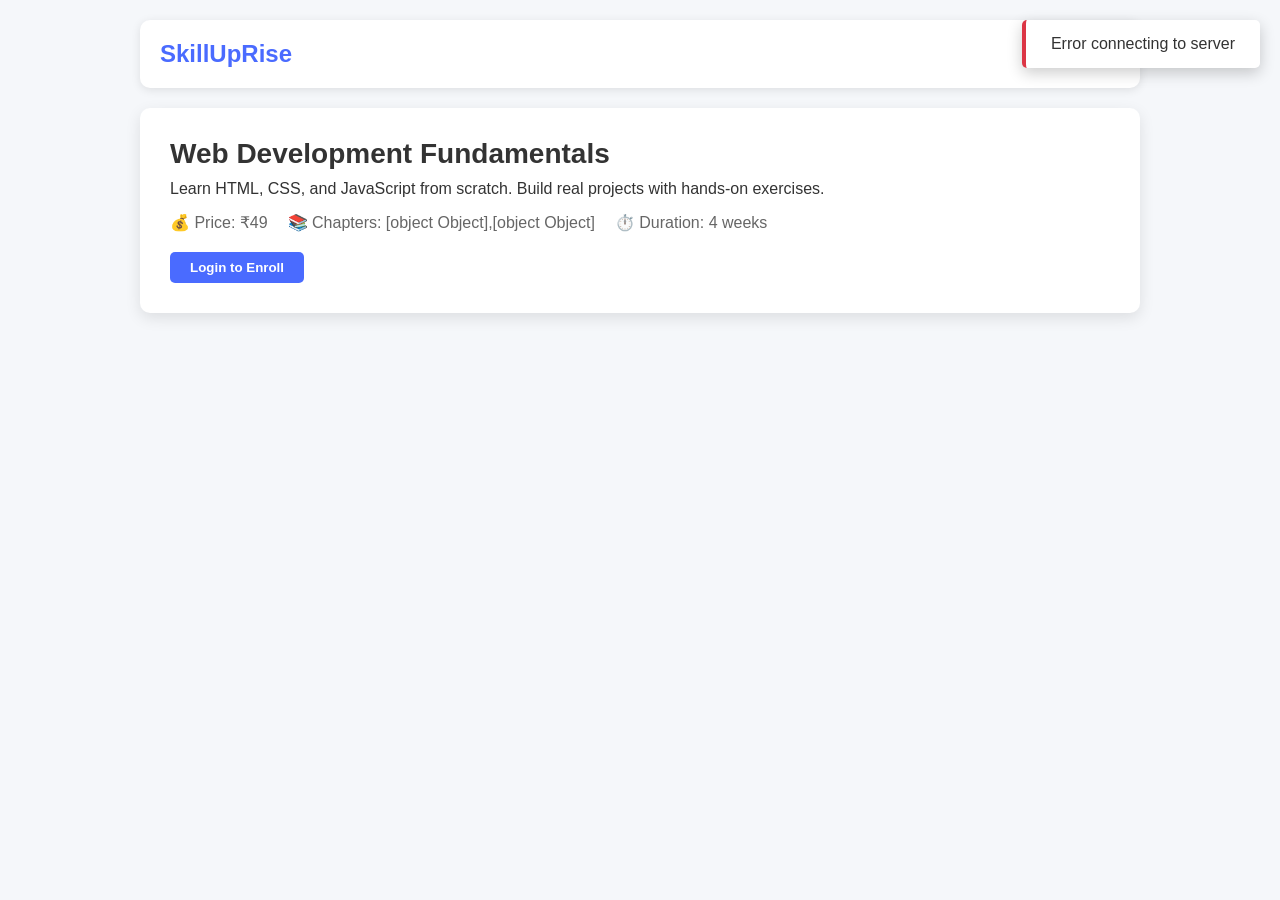
==== commit b715df5b: "Update index.html" ====
--- a/index.html
+++ b/index.html
@@ -303,7 +303,7 @@
     <script>
         // Configuration
         const GOOGLE_SCRIPT_URL = 'https://script.google.com/macros/s/AKfycbwg8obk8BF_5XMUAlMV3u6kAJmWuRpdMUfY0810p3SokqlwDk2cbmVFZ2YuSRVWvweSIw/exec';
-        const RAZORPAY_KEY = 'rzp_test_x5g5F1m5rGl4l6'; // Replace with your key
+        const RAZORPAY_KEY = 'rzp_live_RUUe8oTGD3QlA3'; // Replace with your key
 
         // Course Data
         const courseData = {
@@ -761,4 +761,202 @@
             showLoading();
             
             try {
-                const response = await callGoogleScript('complete
+                const response = await callGoogleScript('completeCourse', {
+                    userId: currentUser.userId,
+                    courseId: courseData.id
+                });
+                
+                const mainContent = document.getElementById('mainContent');
+                mainContent.innerHTML = `
+                    <div class="course-card" style="text-align: center;">
+                        <h1 style="color: #28a745;">🎉 Course Completed!</h1>
+                        <p style="font-size: 18px; margin: 20px 0;">
+                            Congratulations on completing ${courseData.title}!
+                        </p>
+                        <p style="color: #666; margin: 20px 0;">
+                            ✅ Our experts will review your submitted tasks.<br>
+                            ✅ Your certificate will be emailed to you along with performance report.
+                        </p>
+                        <button class="btn" onclick="loadHomePage()" style="margin: 20px;">
+                            Back to Course
+                        </button>
+                    </div>
+                `;
+                
+                if (response.success) {
+                    showMessage('Course marked as completed!', 'success');
+                }
+            } catch (error) {
+                console.error('Complete course error:', error);
+            } finally {
+                hideLoading();
+            }
+        }
+
+        // View Progress
+        async function viewProgress() {
+            showLoading();
+            
+            try {
+                const response = await callGoogleScript('getProgress', {
+                    userId: currentUser.userId,
+                    courseId: courseData.id
+                });
+                
+                const progress = response.success ? response.progress || [] : [];
+                const completed = response.chaptersCompleted || 0;
+                const total = courseData.chapters;
+                const percentage = (completed / total) * 100;
+                
+                const mainContent = document.getElementById('mainContent');
+                mainContent.innerHTML = `
+                    <div class="course-card">
+                        <h2>Your Progress</h2>
+                        <p>Course: ${courseData.title}</p>
+                        
+                        <div class="progress-container">
+                            <div style="display: flex; justify-content: space-between; margin-bottom: 5px;">
+                                <span>Progress: ${completed}/${total} chapters</span>
+                                <span>${Math.round(percentage)}%</span>
+                            </div>
+                            <div class="progress-bar">
+                                <div class="progress-fill" style="width: ${percentage}%"></div>
+                            </div>
+                        </div>
+                        
+                        ${progress.length > 0 ? `
+                            <h3 style="margin-top: 30px;">Chapter Submissions:</h3>
+                            ${progress.map(p => `
+                                <div style="background: #f8f9fa; padding: 10px; border-radius: 5px; margin: 10px 0;">
+                                    <strong>Chapter ${p.chapterId}</strong><br>
+                                    Submitted: ${new Date(p.submittedAt).toLocaleDateString()}<br>
+                                    MCQ Answer: ${p.mcqResult}
+                                </div>
+                            `).join('')}
+                        ` : '<p>No submissions yet.</p>'}
+                        
+                        <div style="margin-top: 20px; text-align: center;">
+                            <button class="btn" onclick="startCourse()">Continue Learning</button>
+                            <button class="btn" onclick="loadHomePage()" style="margin-left: 10px;">Back</button>
+                        </div>
+                    </div>
+                `;
+                
+            } catch (error) {
+                console.error('Progress view error:', error);
+                showMessage('Failed to load progress', 'error');
+            } finally {
+                hideLoading();
+            }
+        }
+
+        // Login Handler
+        document.getElementById('loginForm').addEventListener('submit', async function(e) {
+            e.preventDefault();
+            
+            const email = document.getElementById('loginEmail').value;
+            const password = document.getElementById('loginPassword').value;
+            
+            if (!email || !password) {
+                showMessage('Please fill in all fields', 'error');
+                return;
+            }
+            
+            showLoading();
+            
+            try {
+                const response = await callGoogleScript('login', {
+                    email: email,
+                    password: password
+                });
+                
+                if (response.success) {
+                    currentUser = response.user;
+                    localStorage.setItem('skilluprise_user', JSON.stringify(currentUser));
+                    
+                    updateUserUI();
+                    hideModal('loginModal');
+                    showMessage('Login successful!', 'success');
+                    
+                    // Update course actions
+                    updateCourseActions();
+                } else {
+                    showMessage(response.message, 'error');
+                }
+            } catch (error) {
+                console.error('Login error:', error);
+                showMessage('Login failed. Please try again.', 'error');
+            } finally {
+                hideLoading();
+            }
+        });
+
+        // Signup Handler
+        document.getElementById('signupForm').addEventListener('submit', async function(e) {
+            e.preventDefault();
+            
+            const name = document.getElementById('signupName').value;
+            const email = document.getElementById('signupEmail').value;
+            const password = document.getElementById('signupPassword').value;
+            
+            if (!name || !email || !password) {
+                showMessage('Please fill in all fields', 'error');
+                return;
+            }
+            
+            if (password.length < 6) {
+                showMessage('Password must be at least 6 characters', 'error');
+                return;
+            }
+            
+            showLoading();
+            
+            try {
+                const response = await callGoogleScript('signup', {
+                    name: name,
+                    email: email,
+                    password: password
+                });
+                
+                if (response.success) {
+                    currentUser = response.user;
+                    localStorage.setItem('skilluprise_user', JSON.stringify(currentUser));
+                    
+                    updateUserUI();
+                    hideModal('signupModal');
+                    showMessage('Account created successfully!', 'success');
+                    
+                    // Update course actions
+                    updateCourseActions();
+                } else {
+                    showMessage(response.message, 'error');
+                }
+            } catch (error) {
+                console.error('Signup error:', error);
+                showMessage('Signup failed. Please try again.', 'error');
+            } finally {
+                hideLoading();
+            }
+        });
+
+        // Logout
+        function logout() {
+            currentUser = null;
+            localStorage.removeItem('skilluprise_user');
+            updateUserUI();
+            updateCourseActions();
+            showMessage('Logged out successfully', 'success');
+        }
+
+        // Initialize on load
+        document.addEventListener('DOMContentLoaded', init);
+        
+        // Close modals when clicking outside
+        window.onclick = function(event) {
+            if (event.target.classList.contains('modal')) {
+                event.target.style.display = 'none';
+            }
+        }
+    </script>
+</body>
+</html>
